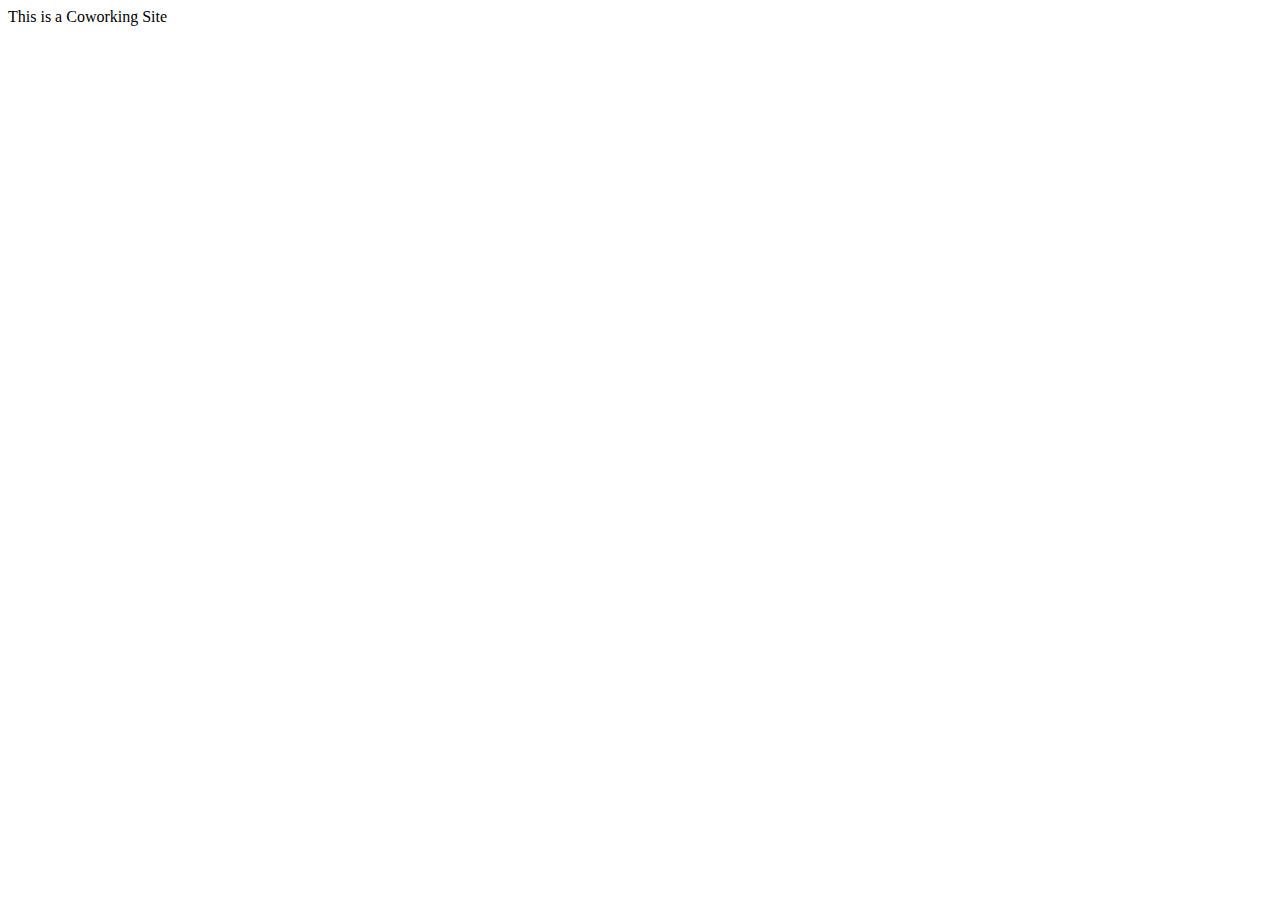
==== coworking.html @ b505b130 "first commit" ====
<!DOCTYPE html>
<html lang="en">
<head>
    <meta charset="UTF-8">
    <meta http-equiv="X-UA-Compatible" content="IE=edge">
    <meta name="viewport" content="width=device-width, initial-scale=1.0">
    <title>Coworking Site</title>
</head>
<body>
    <div class="container"> 
        This is a Coworking Site
    </div>
</body>
</html>
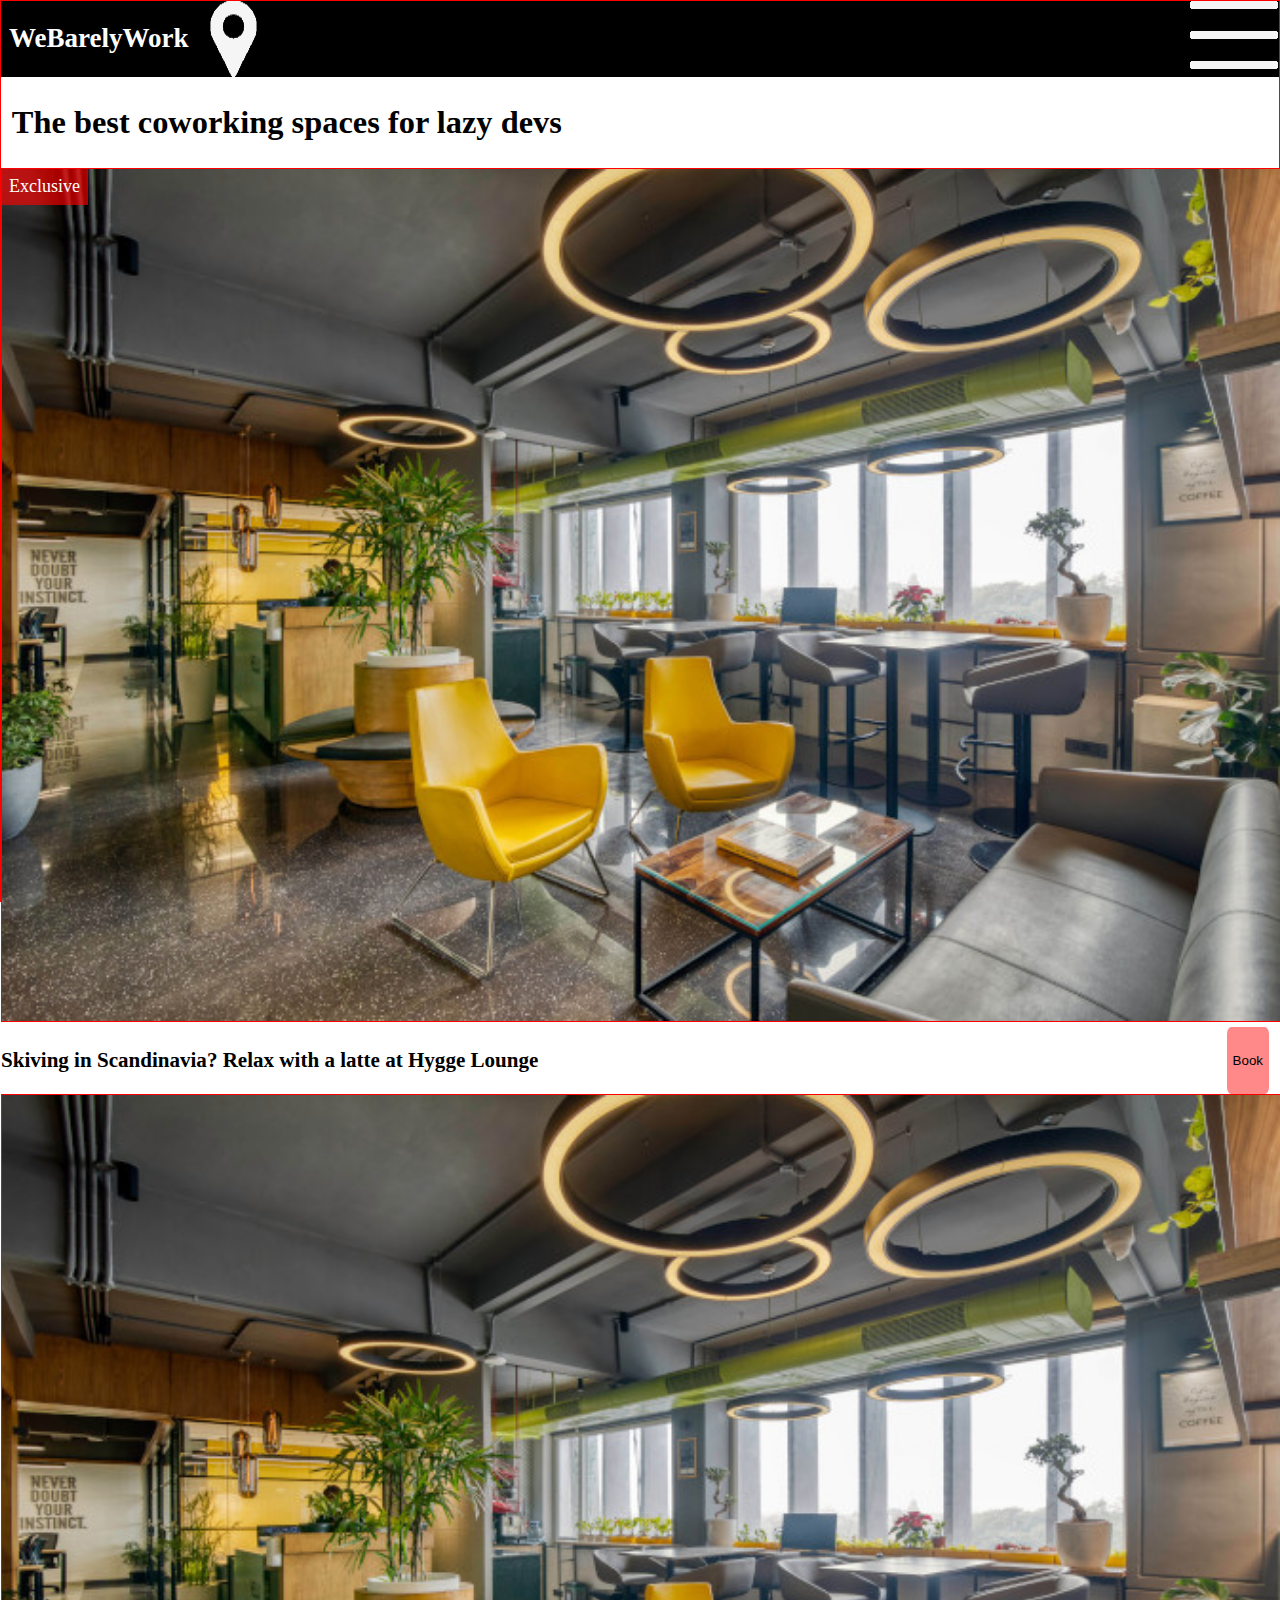
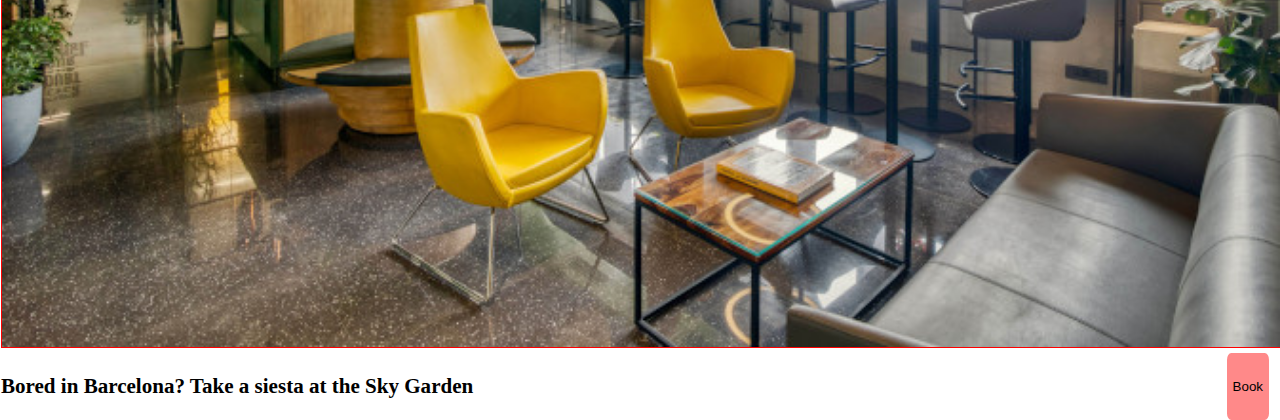
==== commit 7e0b093e: "Added New Files" ====
--- a/coworking.html
+++ b/coworking.html
@@ -5,10 +5,41 @@
     <meta http-equiv="X-UA-Compatible" content="IE=edge">
     <meta name="viewport" content="width=device-width, initial-scale=1.0">
     <title>Coworking Site</title>
+    <link rel="stylesheet" href="coworking.css">
 </head>
 <body>
     <div class="container"> 
-        This is a Coworking Site
+        <div class="navbar">
+                <div class="logo">
+                    <h2>WeBarelyWork</h2>
+                    <img src="/Images/pin.png"> 
+                </div>
+                <div class="menu">
+                    <img class="burger" src="Images/burger.png"> 
+                </div>
+        </div>
+        <header>
+            <h2>The best coworking spaces for lazy devs</h2>
+        </header>
+        <div class="main">
+            <div class="top">
+                <div class="section1">
+                    <div class="banner">Exclusive</div>
+                    <img class="section-image" src="/Images/hygge.jpg">
+                    <div class="section-content">
+                        <h3>Skiving in Scandinavia? Relax with a latte at Hygge Lounge</h3>
+                        <button class="btn-book">Book</button>
+                    </div>
+                </div>
+            </div>
+            <div class="section1">
+                <img class="section-image" src="/Images/hygge.jpg">
+                <div class="section-content">
+                    <h3>Bored in Barcelona? Take a siesta at the Sky Garden</h3>
+                    <button class="btn-book">Book</button>
+                </div>
+            </div>
+        </div>
     </div>
 </body>
 </html>--- a/coworking.css
+++ b/coworking.css
@@ -0,0 +1,57 @@
+html, body{
+    margin: 0;
+    padding: 0;
+    box-sizing: border-box;
+}
+/*Container Elements*/
+.container{
+    border: 1px solid red;
+    height: 100vh;
+    font-size: 18px;
+}
+/*Navbar Section*/
+.navbar{
+    background-color: black;
+    display: flex;
+    flex-direction: row;
+    justify-content: space-between;
+    color: white;
+}
+.logo {
+    display: flex;
+    justify-content: space-between;
+    margin-left: 0.5rem;
+}
+
+/*Hero Elements*/
+header{
+    color: black;
+    margin-left: 0.5em;
+    font-size: 1.2em;
+}
+.top{
+    position: relative;
+}
+.banner{
+    position: absolute;
+    top: 0;
+    left: 0;
+    background-color: rgba(255, 0, 0, 0.646);
+    color: white;
+    padding: 0.5rem;
+}
+.section-image{
+    width: 100%;
+    border: 1px red solid;
+}
+.section-content{
+    display: flex;
+    flex-direction: row;
+    justify-content: space-between;
+}
+.btn-book {
+    background-color: rgba(255, 0, 0, 0.463);
+    border-radius: 10%;
+    border: none;
+    margin-right: 10px;
+}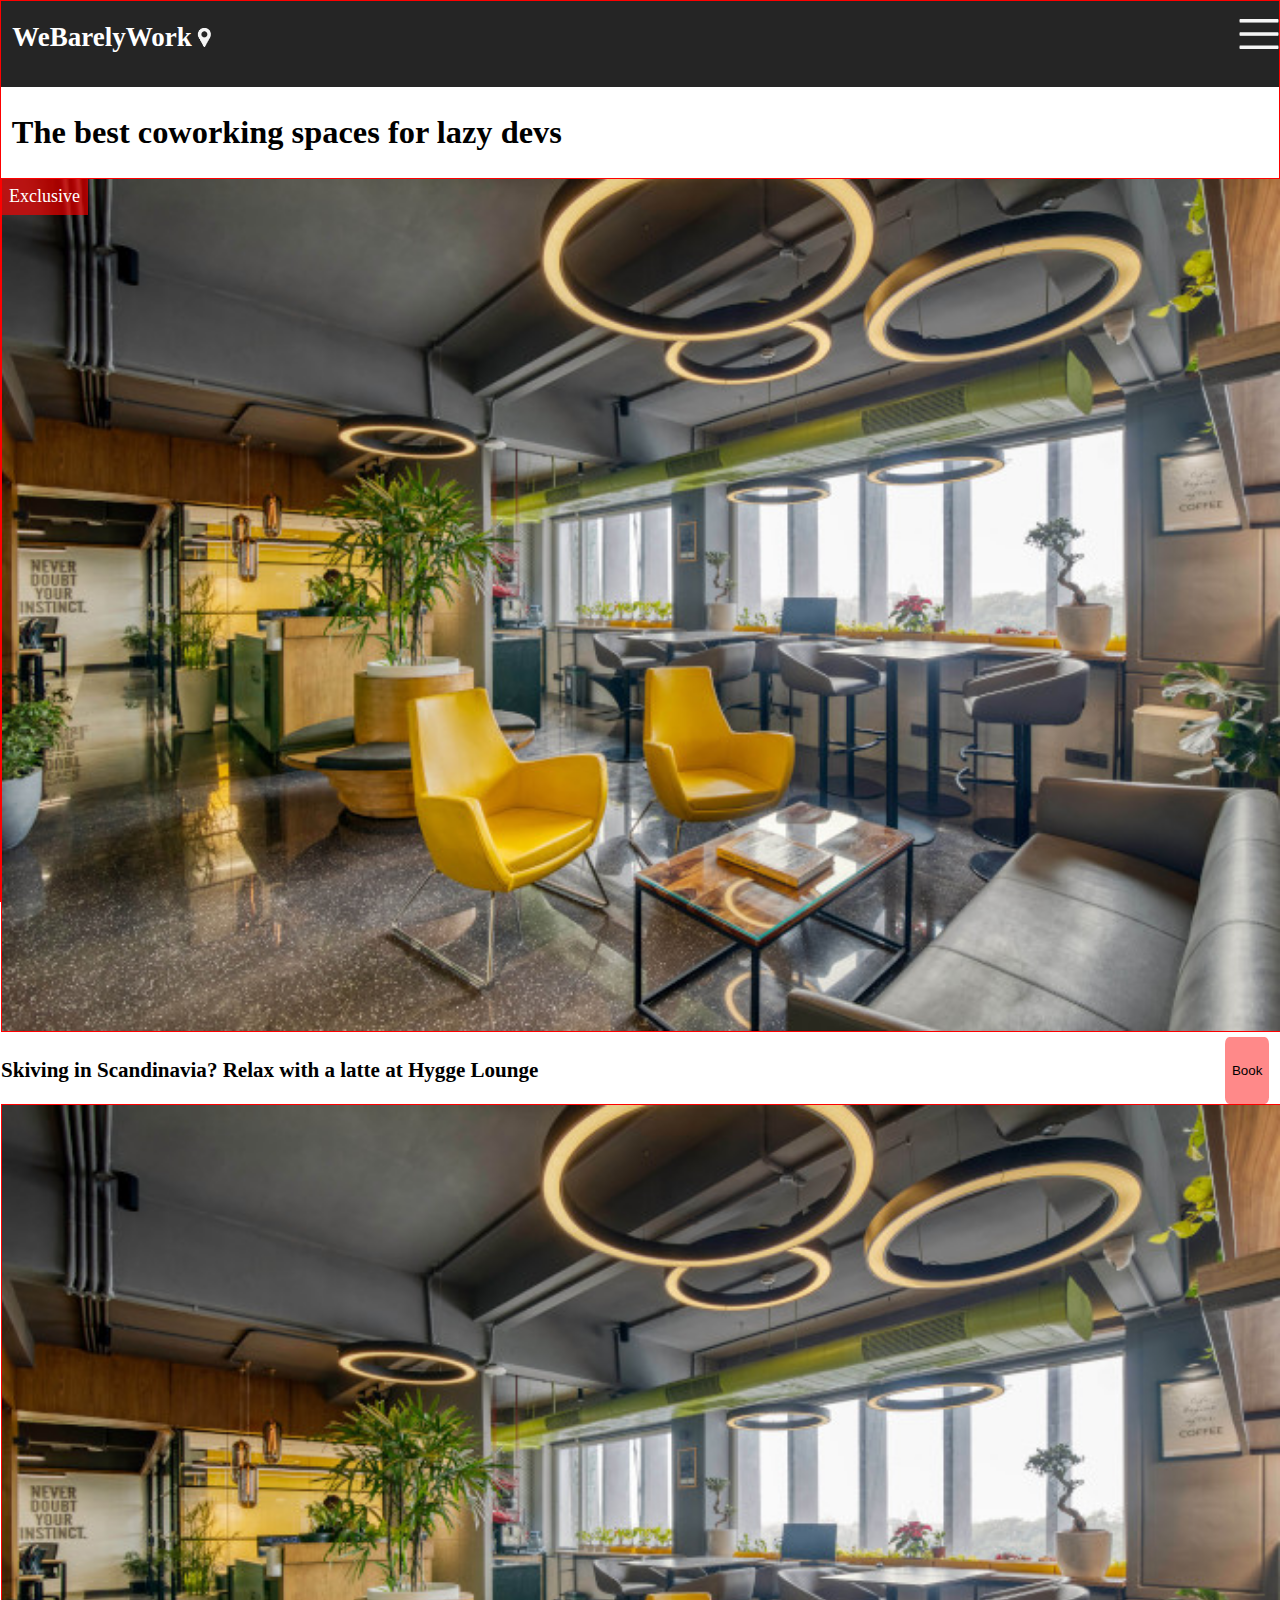
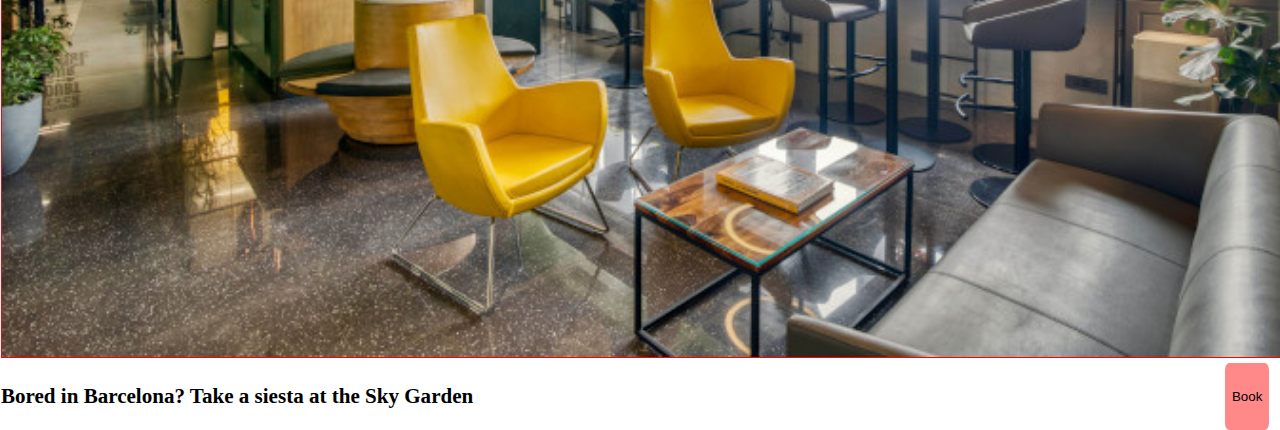
==== commit bdd07cf7: "Added New Elements" ====
--- a/coworking.html
+++ b/coworking.html
@@ -6,13 +6,14 @@
     <meta name="viewport" content="width=device-width, initial-scale=1.0">
     <title>Coworking Site</title>
     <link rel="stylesheet" href="coworking.css">
+    <link href="https://fonts.googleapis.com/css2?family=Montserrat:wght@400;700&display=swap">
 </head>
 <body>
     <div class="container"> 
         <div class="navbar">
                 <div class="logo">
                     <h2>WeBarelyWork</h2>
-                    <img src="/Images/pin.png"> 
+                    <img class="icon" src="/Images/pin.png" alt="This-is-the-logo"> 
                 </div>
                 <div class="menu">
                     <img class="burger" src="Images/burger.png"> 
--- a/coworking.css
+++ b/coworking.css
@@ -1,6 +1,8 @@
+
 html, body{
     margin: 0;
     padding: 0;
+    font-family: 'Montserrat', sans-serif;
     box-sizing: border-box;
 }
 /*Container Elements*/
@@ -8,19 +10,37 @@
     border: 1px solid red;
     height: 100vh;
     font-size: 18px;
+    font-family: 'montserrat';
 }
 /*Navbar Section*/
 .navbar{
-    background-color: black;
+    background-color: rgba(0, 0, 0, 0.854);
     display: flex;
     flex-direction: row;
     justify-content: space-between;
     color: white;
+    height: 50px;
+    padding-top: 1em;
+    padding-bottom: 1em;
 }
 .logo {
     display: flex;
-    justify-content: space-between;
+    /* justify-content: space-between; */
+    align-items: center;
     margin-left: 0.5rem;
+    padding: 0.2rem;
+    font-size: 1em;
+    font-weight: 400;
+    height: 30px;
+}
+.icon {
+    width: 25px;
+}
+.burger {
+    height: 30px;
+}
+.logo:hover, .burger:hover {
+        cursor: pointer;
 }
 
 /*Hero Elements*/
@@ -54,4 +74,6 @@
     border-radius: 10%;
     border: none;
     margin-right: 10px;
+    padding: 0.5em;
+
 }